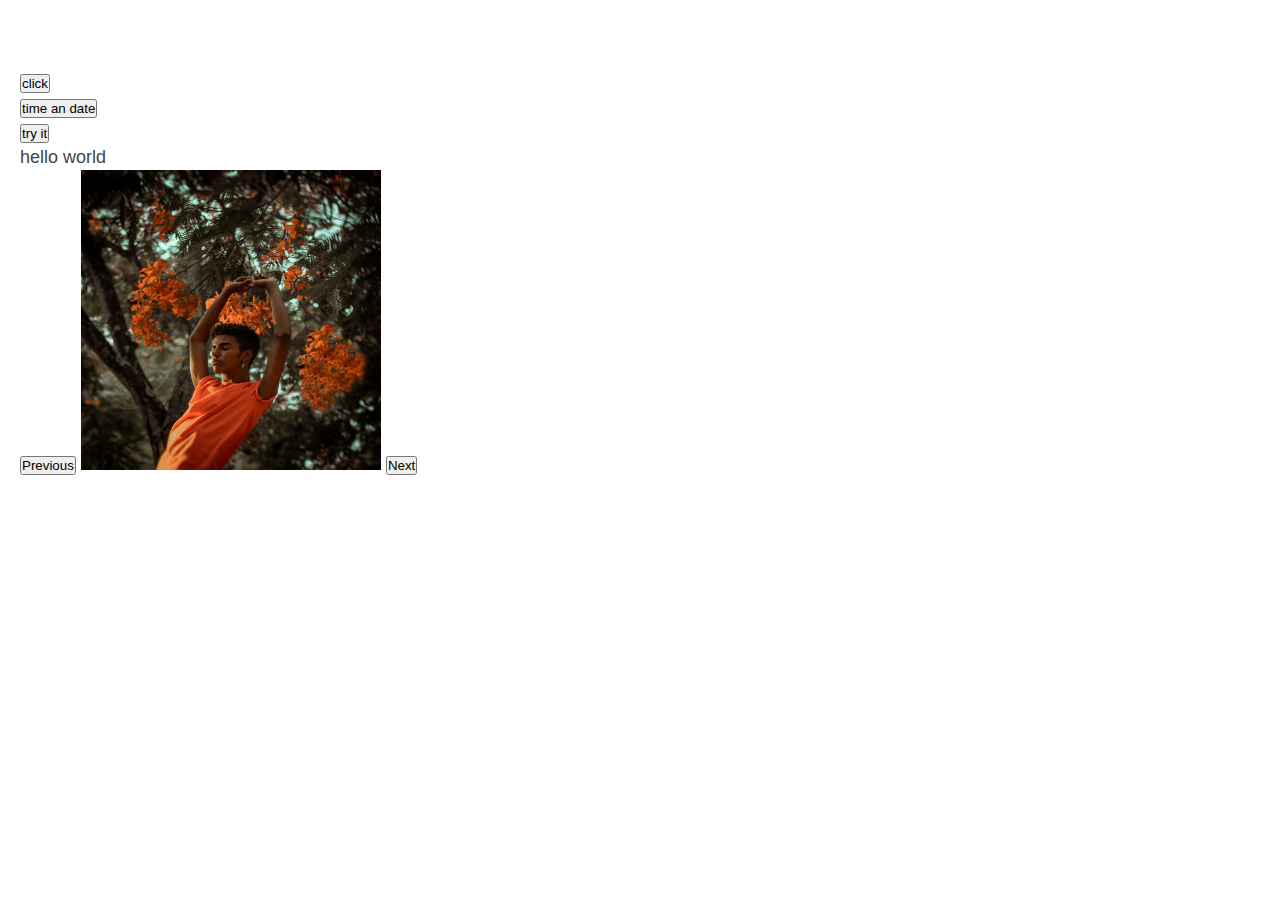
==== index.html @ 866f28d6 "javascript basic commit" ====
<!DOCTYPE html>
<html lang="en">
<head>
  <meta charset="UTF-8">
  <meta name="viewport" content="width=device-width, initial-scale=1.0">
  <meta http-equiv="X-UA-Compatible" content="ie=edge">
  <title>Javascript</title>
  <link rel="stylesheet" href="css/style.css">

</head>
<body>

<!--<button onclick="document.getElementById('myImage').src='bulbon.jpg'">Turn on the light</button>

  <img id="myImage" src="bulboff.jpg" style="width:100px">

  <button type ="button" onclick="document.getElementById('myImage').src='bulboff.jpg'">Turn off the light</button>-->
<br><br>
<p id="ami"></p>
<button onclick="document.getElementById('ami').innerHTML=Date()">click
</button><br>
<button onclick="this.innerHTML=Date()">time an date</button><br>

<button onclick="myFunction()">try it</button>
<p  id="demo">hello world</p>
<button onclick="prev()">Previous</button>
<img src="images/img1.jpeg" alt="" height="300" width="300">
<button onclick="next()">Next</button><!--
<p id="paraId">This is paragraph</p><br>
<button onclick="addStyle()">Add style</button>
<button onclick="removeStyle()">Remove style</button>
<h1>I Love Banagladesh</h1>

<h1>you have clicked on button</h1><br>
<button class="myButton">Button 1</button>
<button class="myButton">Button 2</button>
<button class="myButton">Button 3</button>
<video id="video" src="video/bus.mp4"></video><br><br>
<button id="playVid">play</button>
<button id="stopVid">Stop</button>
<audio id="myAudio" src="sounds/a.mp3"></audio>
<button onclick = "playAudio()">play audio</button>
<button onclick = "pauseAudio()">pause audio</button>
<button class="myButton a">a</button>
<button class="myButton b">b</button>
<button class="myButton c">c</button>
<textarea name="" id="" cols="30" rows="10"></textarea>
<p>this ia a demo</p>
<p>Enter a number between 5 to 10</p>
<input type="text" id="numText">
<button id="checkButton">Check</button>
<form name="frm">
  <table>
    <caption>Example of different method and properties of Math object</caption>
    <tr>
      <td>input Box:</td>
      <td><input type="text" name="getvalue"></td>
    </tr>
    <tr>
      <td><input type="button" value="Absolute" onclick="calculate (1)"></td>
      <td><input type="button" value="Round" onclick="calculate (2)"></td>
    </tr>
    <tr>
      <td><input type="button" value="Sine" onclick="calculate (3)"></td>
      <td><input type="button" value="Cosine" onclick="calculate (4)"></td>
    </tr>
    <tr>
      <td><input type="button" value="Tangent" onclick="calculate (5)"></td>
      <td><input type="button" value="Log" onclick="calculate (6)"></td>
    </tr>
    <tr>
      <td><input type="button" value="Floor" onclick="calculate (7)"></td>
      <td><input type="button" value="Ceil" onclick="calculate (8)"></td>
    </tr>
    <tr>
      <td><input type="button" value="Square Root" onclick="calculate (9)"></td>
      <td><input type="button" value="Random" onclick="calculate (10)"></td>
    </tr>
    <tr>
      <td><input type="button" value="Max" onclick="calculate (11)"></td>
      <td><input type="button" value="Min" onclick="calculate (12)"></td>
    </tr>
    <tr>
      <td><input type="button" value="E" onclick="calculate (13)"></td>
      <td><input type="button" value="Pi" onclick="calculate (14)"></td>
    </tr>
    <tr>
      <td>Result Box:</td>
      <td><input type="text" name="showresult"></td>
    </tr>
  </table>
</form>
<div class="clock">
  <span id="hour"></span>:
  <span id="minute"></span>:
  <span id="second"></span>
</div>
<button onclick="fadeOut()">Start</button>
<img src="flower.webp" id="myimage" alt="img">
<div>
<input type="button" value="Start timeout" onclick="timeInit()">
<input type="button" value="Stop timeout" onclick="timeClear()">
</div>
<div id="show"></div>
<button onclick = "myFunction()">Try it</button>
<button onclick = "myStopFunction()">Stop it</button>
<button onclick = "myReg()">Test Now</button>
<div id="str">My name is Raiyan</div>
<div id="show"></div>
<table>
  <tr>
    <td>input Box</td>
    <td><input type="text" id="getvalue"></td>
  </tr>
  <tr>
    <td></td>
    <td><input type="button" value="check" onclick="getNumber()"></td>
  </tr>
  <tr>
    <td>Result</td>
    <td><textarea id="showvalue"></textarea></td>
  </tr>
</table>
<table>
  <tr>
    <td>Your Email:</td>
    <td><input type="text" id = "getvalue" onkeyup="validateEmail()"/></td>
  </tr>
</table>
<form action="" method="" name="myform">
  <table>
    <tr>
      <td><input type="text" name="inputbox" value=""/></td>
      <td><input type="button" name="button" value="click" onclick="testResult(this.form)"/></td>
    </tr>
  </table>
</form>
<form action="" method="" name="myform">
  <table>
    <tr>
      <td><input type="text" name="t1" onchange = "docCal(this.form, this.name)"/></td>
    </tr>
    <tr>
      <td><input type="checkbox" name="chbox" onclick = "docCal(this.form, this.name)"/></td>
    </tr>
    <tr>
      <td><input type="text" name="result" onchange = "docCal(this.form, this.name)"/></td>
    </tr>
    <tr>
      <td><input type="reset" name="Refresh"/></td>
    </tr>
  </table>
</form>
<form name="myform" onSubmit="testCode()">
  <table>
    <tr>
      <td>select</td>
      <td>
        <input type="radio" name="rdbox" value="JAVA"/> JAVA<br>
        <input type="radio" name="rdbox" value="PHP"/> PHP<br>
        <input type="radio" name="rdbox" value="HTML"/> HTML<br>
        <input type="radio" name="rdbox" value="CSS"/> CSS
      </td>
    </tr>
    <tr>
      <td></td>
      <td>
        <input type="button" value="submit"/>
        <input type="reset" value="Refresh"/>
      </td>
    </tr>

  </table>
</form>-->
<!--<form name="myform" method="post" onSubmit="return validateForm()">
  <table>
    <tr>
      <td>Name</td>
      <td><input type="text" name="name" required = ""></td>
    </tr>
    <tr>
      <td>Email</td>
      <td><input type="text" name="email"></td>
    </tr>
    <tr>
      <td>Telephone</td>
      <td>
        <input type="text" name="phone"><br>
        <input type="checkbox" name="ckbox"> Please do not call me
      </td>
    </tr>
    <tr>
      <td>what can we help you with?</td>
      <td>
      <select name="subject" value="">
        <option>select one</option>
        <option>Physics</option>
        <option>Chemistry</option>
        <option>Mathmatics</option>
        <option>Biology</option>
      </select>
      </td>
    </tr>
    <tr>
      <td>comment</td>
      <td><input type="text" name="comment"></td>
    </tr>
    <tr>
      <td></td>
      <td>
        <input type="button" value="submit">
        <input type="reset" value="Refresh">
      </td>
    </tr>
    <tr>
      <td></td>
      <td>
        <div id="state"></div>
      </td>
    </tr>
  </table>
</form>-->
<script src = "index.js"></script>
</body>
</html>
---- css/style.css ----
*{
  margin: 0;
  padding: 0;
  outline: 0;
}
body{
  font-family: arial;
  font-size: 18px;
  color: #444;
  line-height: 25px;
  margin: 20px;
}
/*
.para-style{
  color:red;
  font-size: 3rem;
  font-weight: bold;
  font-style: italic;
}
.my-style{
  color:tomato;
  font-size: 3rem;
}
button{
  width: 100px;
  height: 50px;
}
#video{
  width:600px;
  height:400px;
}
.anim{
  box-shadow: 0 15px 18px 0 tomato;
  opacity: 0.7;
}

table{
  width:270px;
  margin:0 auto;
  border: 2px solid #ddd;
  padding:10px;
}
input[type="text"]{
  width:100px;
  padding:5px 8px;
}
table [type="button"]{
  width:120px;
  padding:5px;
  cursor:pointer;
}

.clock{
  font-size: 30px;
  background: red;
  color:#fff;
  display:inline;
  margin-right: 10px;
}
button{
  padding: 5px 10px;
  font-size: 20px;
  cursor: pointer;
  margin-bottom: 10px;
}
*/
table{
  width:500px;
  margin:0 auto;
  border: 2px solid #ddd;
  padding:10px;
}
input[type="text"], input[type="password"]{
  width:300px;
  padding:5px 8px;
}
table [type="button"], [type="reset"]{
  width:120px;
  padding:5px;
  cursor:pointer;
}
#showvalue{
  width:300px;
  padding:5px 8px;
  height: 200px;
}
select{font-size:16px; padding:3px; cursor:pointer; }
#state{
  color:red;
}
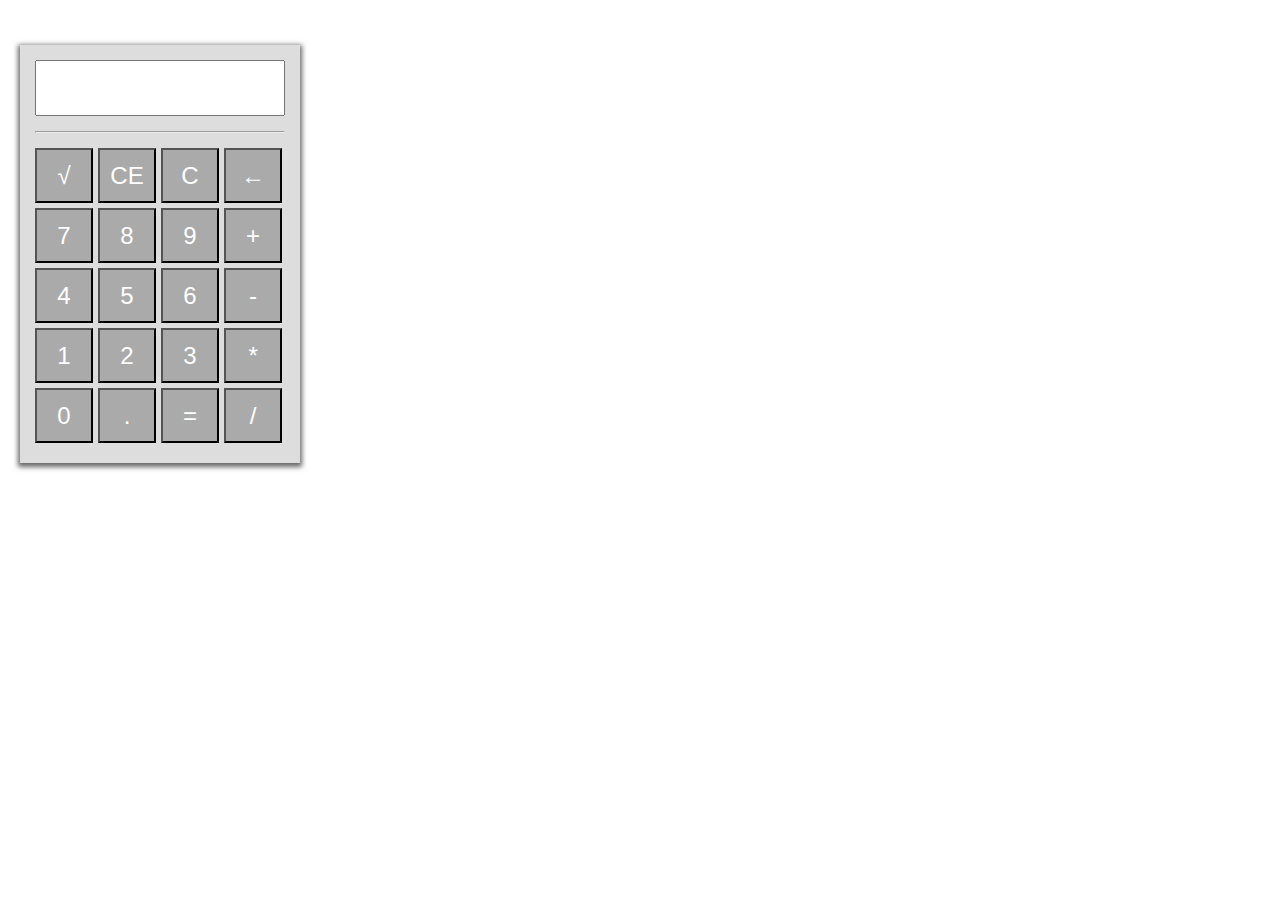
==== commit 8601604b: "calculator added" ====
--- a/index.html
+++ b/index.html
@@ -14,7 +14,7 @@
 
   <img id="myImage" src="bulboff.jpg" style="width:100px">
 
-  <button type ="button" onclick="document.getElementById('myImage').src='bulboff.jpg'">Turn off the light</button>-->
+  <button type ="button" onclick="document.getElementById('myImage').src='bulboff.jpg'">Turn off the light</button>-
 <br><br>
 <p id="ami"></p>
 <button onclick="document.getElementById('ami').innerHTML=Date()">click
@@ -90,6 +90,8 @@
     </tr>
   </table>
 </form>
+
+<!--
 <div class="clock">
   <span id="hour"></span>:
   <span id="minute"></span>:
@@ -219,7 +221,36 @@
       </td>
     </tr>
   </table>
-</form>-->
+</form>--><br>
+<form action="" name="calculator">
+  <input type="text" name="screen">
+  <hr>
+<input type="button" value="&radic;" onclick ="calculator.screen.value = Math.sqrt(calculator.screen.value)">
+<input type="button" value="CE" onclick = "calculator.screen.value = ''">
+<input type="button" value="C" onclick = "calculator.screen.value = ''">
+<input type="button" value="&larr;" onclick = "calculator.screen.value = calculator.screen.value.slice(0,-1)">
+<br>
+<input type="button" value="7" onclick = "calculator.screen.value += '7'">
+<input type="button" value="8" onclick = "calculator.screen.value += '8'">
+<input type="button" value="9" onclick = "calculator.screen.value += '9'">
+<input type="button" value="+" onclick = "calculator.screen.value += '+'">
+<br>
+<input type="button" value="4" onclick = "calculator.screen.value += '4'">
+<input type="button" value="5" onclick = "calculator.screen.value += '5'">
+<input type="button" value="6" onclick = "calculator.screen.value += '6'">
+<input type="button" value="-" onclick = "calculator.screen.value += '-'">
+<br>
+<input type="button" value="1" onclick = "calculator.screen.value += '1'">
+<input type="button" value="2" onclick = "calculator.screen.value += '2'">
+<input type="button" value="3" onclick = "calculator.screen.value += '3'">
+<input type="button" value="*" onclick = "calculator.screen.value += '*'">
+<br>
+<input type="button" value="0" onclick = "calculator.screen.value += '0'">
+<input type="button" value="." onclick = "calculator.screen.value += '.'">
+<input type="button" value="=" onclick = "calculator.screen.value =eval(calculator.screen.value)">
+<input type="button" value="/" onclick = "calculator.screen.value += '/'">
+<br>
+</form>
 <script src = "index.js"></script>
 </body>
 </html>
--- a/css/style.css
+++ b/css/style.css
@@ -88,3 +88,28 @@
 #state{
   color:red;
 }
+form{
+  width:250px;
+  background: #ddd;
+  padding: 15px;
+  -webkit-box-shadow: 0 2px 5px 2px rgba(0,0,0,.6);
+box-shadow: 0 2px 5px 2px rgba(0,0,0,.6);
+}
+input[type="text"]{
+  width:100%;
+  font-size: 36px;
+  padding:5px 5px;
+  box-sizing: border-box;
+  text-align: right;
+}
+hr{
+  margin:15px 0;
+}
+input[type="button"]{
+  width:58px;
+  height: 55px;
+  font-size: 24px;
+  background: #aaa;
+  color:#fff;
+  margin-bottom: 5px;
+}
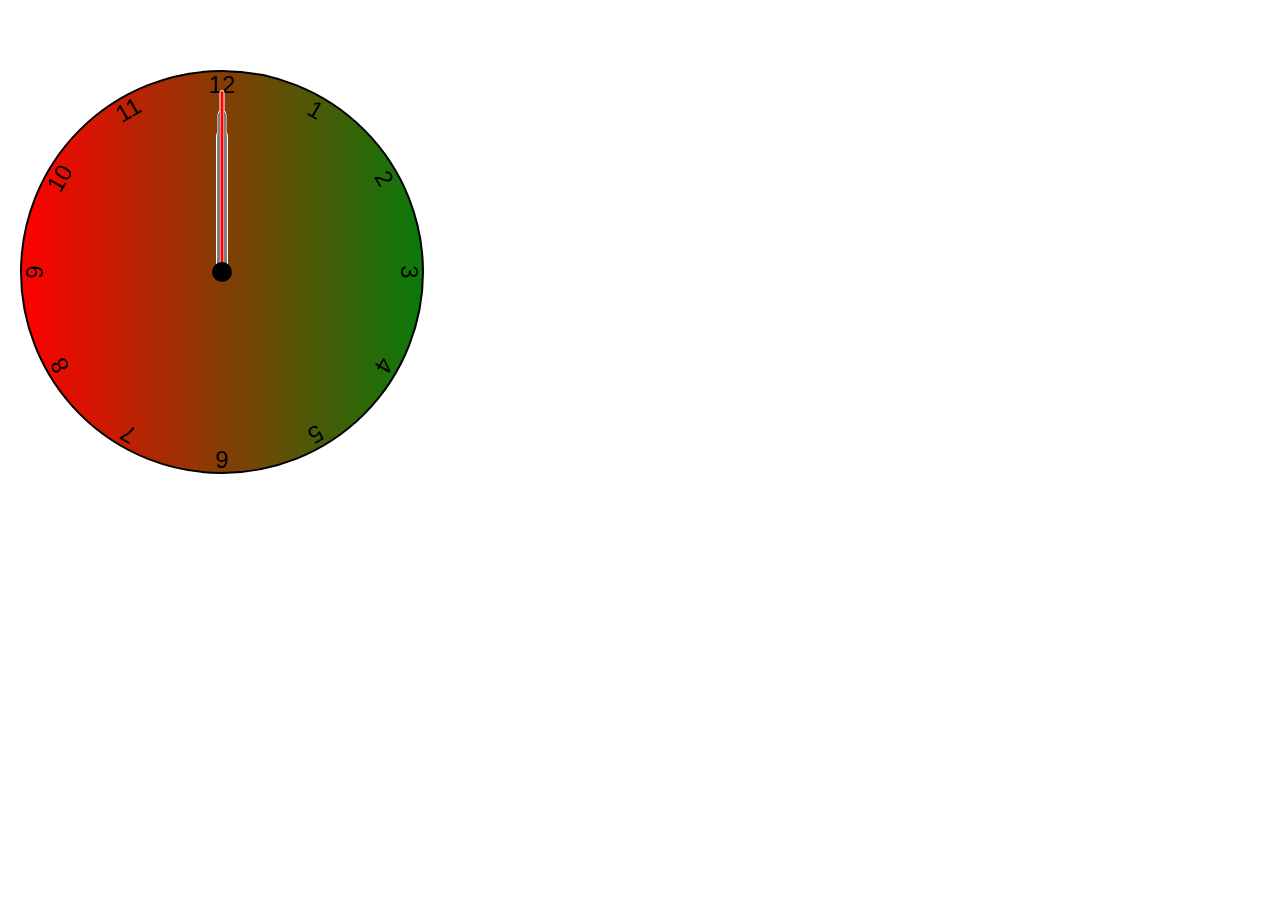
==== commit 6121e0f3: "calculator deleted" ====
--- a/index.html
+++ b/index.html
@@ -222,35 +222,28 @@
     </tr>
   </table>
 </form>--><br>
-<form action="" name="calculator">
-  <input type="text" name="screen">
-  <hr>
-<input type="button" value="&radic;" onclick ="calculator.screen.value = Math.sqrt(calculator.screen.value)">
-<input type="button" value="CE" onclick = "calculator.screen.value = ''">
-<input type="button" value="C" onclick = "calculator.screen.value = ''">
-<input type="button" value="&larr;" onclick = "calculator.screen.value = calculator.screen.value.slice(0,-1)">
+
 <br>
-<input type="button" value="7" onclick = "calculator.screen.value += '7'">
-<input type="button" value="8" onclick = "calculator.screen.value += '8'">
-<input type="button" value="9" onclick = "calculator.screen.value += '9'">
-<input type="button" value="+" onclick = "calculator.screen.value += '+'">
-<br>
-<input type="button" value="4" onclick = "calculator.screen.value += '4'">
-<input type="button" value="5" onclick = "calculator.screen.value += '5'">
-<input type="button" value="6" onclick = "calculator.screen.value += '6'">
-<input type="button" value="-" onclick = "calculator.screen.value += '-'">
-<br>
-<input type="button" value="1" onclick = "calculator.screen.value += '1'">
-<input type="button" value="2" onclick = "calculator.screen.value += '2'">
-<input type="button" value="3" onclick = "calculator.screen.value += '3'">
-<input type="button" value="*" onclick = "calculator.screen.value += '*'">
-<br>
-<input type="button" value="0" onclick = "calculator.screen.value += '0'">
-<input type="button" value="." onclick = "calculator.screen.value += '.'">
-<input type="button" value="=" onclick = "calculator.screen.value =eval(calculator.screen.value)">
-<input type="button" value="/" onclick = "calculator.screen.value += '/'">
-<br>
-</form>
+<!-- wall clock -->
+<div class="clock">
+  <div class="hand hour"></div>
+  <div class="hand minute"></div>
+  <div class="hand second"></div>
+  <div class="number number1">1</div>
+  <div class="number number2">2</div>
+  <div class="number number3">3</div>
+  <div class="number number4">4</div>
+  <div class="number number5">5</div>
+  <div class="number number6">6</div>
+  <div class="number number7">7</div>
+  <div class="number number8">8</div>
+  <div class="number number9">9</div>
+  <div class="number number10">10</div>
+  <div class="number number11">11</div>
+  <div class="number number12">12</div>    
+</div>
+
+
 <script src = "index.js"></script>
 </body>
 </html>
--- a/css/style.css
+++ b/css/style.css
@@ -4,7 +4,7 @@
   outline: 0;
 }
 body{
-  font-family: arial;
+  font-family: Arial;
   font-size: 18px;
   color: #444;
   line-height: 25px;
@@ -88,28 +88,100 @@
 #state{
   color:red;
 }
-form{
-  width:250px;
-  background: #ddd;
-  padding: 15px;
-  -webkit-box-shadow: 0 2px 5px 2px rgba(0,0,0,.6);
-box-shadow: 0 2px 5px 2px rgba(0,0,0,.6);
+
+
+/* clock */
+
+.clock{
+  width: 400px;
+  height: 400px;
+  background: linear-gradient(to right,red, rgb(10, 122, 10) );
+  border-radius: 50%;
+  border: 2px solid black;
+  position: fixed;
 }
-input[type="text"]{
+.clock .number{
+  --rotation:0;
   width:100%;
-  font-size: 36px;
-  padding:5px 5px;
-  box-sizing: border-box;
-  text-align: right;
+  height: 100%;
+  position: absolute;
+  text-align: center;
+  color:black;
+  transform: rotate(var(--rotation));
+  font-size: 1.5rem;
 }
-hr{
-  margin:15px 0;
+.clock .number1{
+  --rotation:30deg;
 }
-input[type="button"]{
-  width:58px;
-  height: 55px;
-  font-size: 24px;
-  background: #aaa;
-  color:#fff;
-  margin-bottom: 5px;
+.clock .number2{
+  --rotation:60deg;
 }
+.clock .number3{
+  --rotation:90deg;
+}
+.clock .number4{
+  --rotation:120deg;
+}
+.clock .number5{
+  --rotation:150deg;
+}
+.clock .number6{
+  --rotation:180deg;
+}
+.clock .number7{
+  --rotation:210deg;
+}
+.clock .number8{
+  --rotation:240deg;
+}
+.clock .number9{
+  --rotation:270deg;
+}
+.clock .number10{
+  --rotation:300deg;
+}
+.clock .number11{
+  --rotation:330deg;
+}
+.clock .hand{
+  --rotation:0;
+  position:absolute;
+  height:50%;
+  width:10px;
+  left:50%;
+  bottom:50%;
+  background-color: black;
+  transform-origin: bottom;
+  transform: translateX(-50%) rotate(calc(var(--rotation)*1deg));
+  border: 1px solid white;
+  border-top-left-radius: 10px;
+  border-top-right-radius: 10px;
+  z-index: 10;
+}
+.clock .second{
+  width:3px;
+  height: 45%;
+  background-color: red;
+}
+.clock .minute{
+width:7px;
+height: 40%;
+background-color: black;
+}
+.clock .hour{
+  width:10px;
+  height: 35%;
+  background-color: black;
+  }
+.clock::after{
+  content: '';
+  width:20px;
+  height: 20px;
+  background-color: black;
+  position: absolute;
+  border-radius: 50%;
+  left:50%;
+  top:50%;
+  transform: translate(-50%, -50%);
+  z-index: 10;
+}
